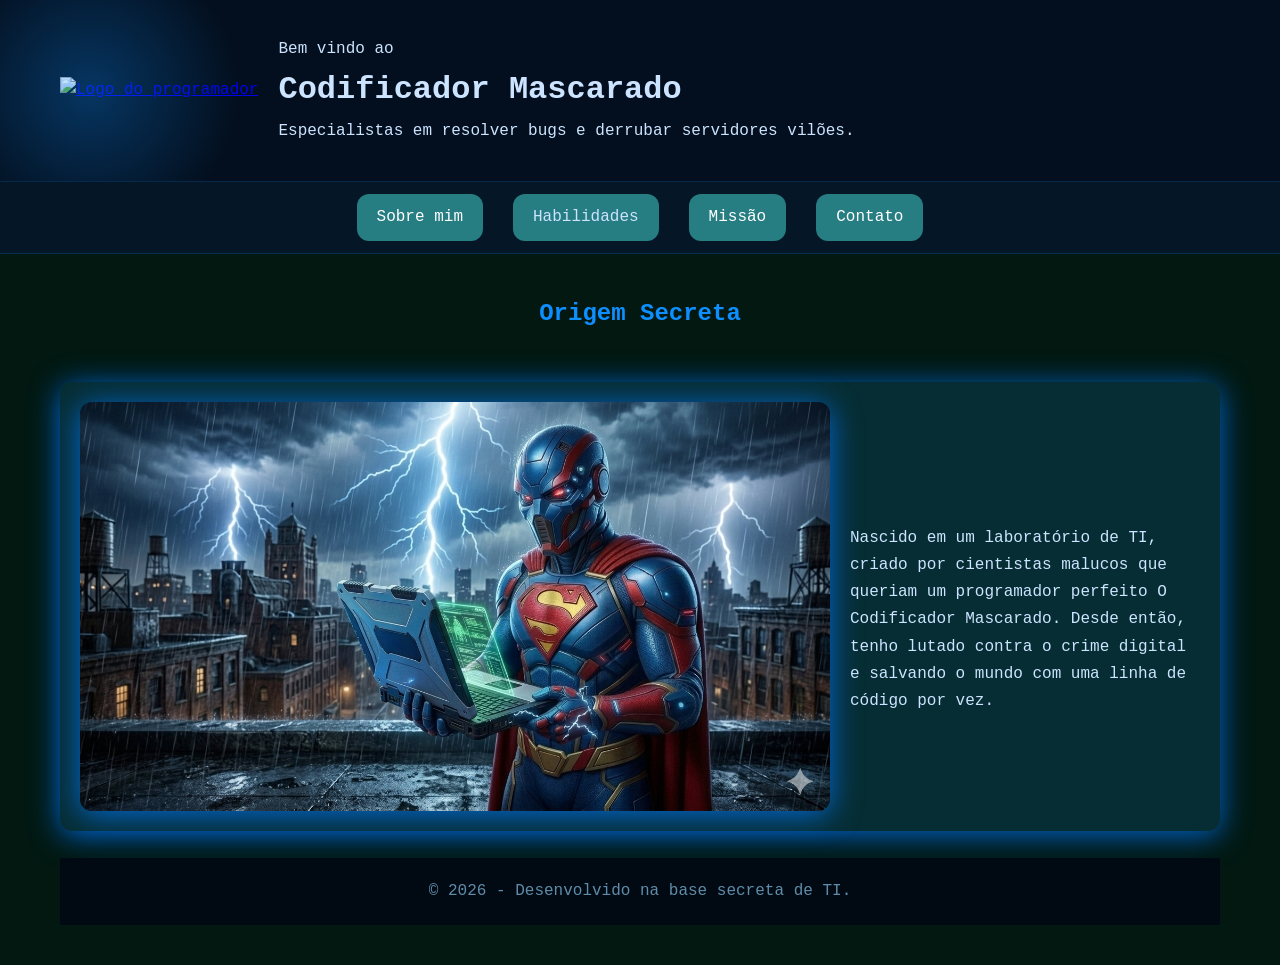
==== index.html @ 0e0251df "first commit" ====
<!DOCTYPE html>
 <html lang="pt-br"> <head>
    <meta charset="UTF-8"> <meta name="viewport" content="width=device-width, initial-scale=1.0">
     <title>Perfil de Super-Herói | Recrutamento</title>
     <link rel="stylesheet" href="style.css">
</head>

<body>

    <header class="container-cabecalho">
        <div class = cabecalho-inner>
            <a href="index.html" class = "logo-link">
                <img src="imagens/programador-mascarado.jpg  " alt="Logo do programador" title="Codificador Mascarado">
            </a>
            <div class="cabecalho-texto">
                <h4></h4>
                <span class="cabecalho-label">Bem vindo ao</span>
                <h1 class="cabecalho-titulo">Codificador Mascarado</h1>
                <p>Especialistas em resolver bugs e derrubar servidores vilões.</p>
            </div>
        </div>        
    </header> 

        <div class="container-navegacao">        
                <a href="index.html" class="btn-primary">Sobre mim</a>
                <a href="habilidades.html" class="btn-secondary">Habilidades</a>
                <a href="missao.html" class="btn-tertiary">Missão</a>
                <a href="contato.html" class="btn-quaternary">Contato</a>
        </div>

        <section class="container-sobre-mim">
            <h2>Origem Secreta</h2><br>
            <article class="servico">              
                <img src="imagens/herói-mascarado.png" alt="Logo do Herói" class="icone" width="750">
                <p class="servico-texto"><br>
                    Nascido em um laboratório de TI, criado por cientistas
                     malucos que queriam um programador perfeito <span class="servico-texto-realce">O Codificador Mascarado</span>. 
                     Desde então, tenho lutado contra o crime digital e salvando o mundo com uma linha de código por vez.
                    </p>
            </article> <br> 


    <footer>
        <p>&copy; 2026 - Desenvolvido na base secreta de TI.</p>
    </footer>

</body>
</html>
---- style.css ----
/* Variáveis globais */
:root{
    --cor-fundo-escuro:#021811;
    --cor-fundo-medio:#042e1a;
    --cor-fundo-card:#062d33;
    --cor-fundo-nav:#051626;
    --cor-fundo-cabecalho:#030f1e;
    --cor-fundo-rodape:#010a12;
    --cor-primaria:#0d8fff;
    --cor-primaria-hover:#3aaeff;
    --cor-acento:#00d4ff;
    --cor-texto:#cce4ff;
    --cor-texto-fraco:#5f8caa;
    --cor-branco:#ffffff;
    --cor-erro:#ff6b6b;
    --cor-sucesso:#4ade80;
    --fonte-principal:'Exo 2 ',monospace;
    --fonte-mono :'jetbrains mono', monospace;
    --raio-borda :12px;
    --sombra-card : 0 4px 30px rgba(0, 120, 255, 0.8);
    --sombra-brilho : 0 0 200px rgba(13, 143, 255,0.25);

    /* Reseta base */
    *,
    *::before,
    *::after{
        margin:0;
        padding: 0;
        box-sizing: border-box;
    }
        /* corpo da página */
        body{
            font-family: var(--fonte-principal);
            background-color: var(--cor-fundo-escuro);
            color:var(--cor-texto);
            line-height: 1.7;
            -webkit-font-smoothing:antialiased;
            /* Cabeçalho */        
    }
    .container-cabecalho{
        background-color: var(--cor-fundo-cabecalho);
        padding:36px 60px ;
        border-bottom: 1px solid rgba(13, 143, 255,0.2);
        position: relative;
        overflow: hidden;
    }
        .container-cabecalho::before{
            content: '';
            position: absolute;
            top: -60px;
            left: -60px;
            width: 300px;
            height: 300px;
            background: radial-gradient(circle at center , rgba(13, 143, 255, 0.3)0% ,transparent 70%);
            pointer-events: none;
        }
        /* Logo e texto lado a lado */
        .cabecalho-inner{
            display: flex;
            align-items: center;
            gap: 20px;
            max-width: 1200px;
            margin: 0 auto;

        }
        .container-navegacao{
            background-color: var(--cor-fundo-nav);
            padding: 12px 60px;
            display: flex;
            gap: 30px;
            border-bottom: 1px solid rgba(13, 143, 255,0.2);
            justify-content: center;
        }
        .btn-primary{
            background-color:  #319ea0c2;
            color: var(--cor-branco);
            padding: 10px 20px;
            border-radius: var(--raio-borda);
            text-decoration: none;
            transition: background-color 0.3s ease;
        }
        .btn-secondary{
            background-color:  #319ea0c2;
            color: var(--cor-texto);
            padding: 10px 20px;
            border-radius: var(--raio-borda);
            text-decoration: none;
            transition: background-color 0.3s ease;
        }
        .btn-tertiary{
            background-color:  #319ea0c2;
            color: var(--cor-branco);
            padding: 10px 20px;
            border-radius: var(--raio-borda);
            text-decoration: none;
            transition: background-color 0.3s ease;
        }
        .btn-quaternary{
            background-color: #319ea0c2;
            color: var(--cor-branco);
            padding: 10px 20px;
            border-radius: var(--raio-borda);
            text-decoration: none;
            transition: background-color 0.3s ease;
        }
        .container-navegacao a:hover{
            background-color: var(--cor-primaria-hover);

        }
        .container-sobre-mim{
            max-width: 1200px;
            margin: 40px auto;
            padding: 0 20px;
        }
        .container-sobre-mim h2{
            color: var(--cor-primaria);
            margin-bottom: 20px;
            text-align: center;
        }
        .container-sobre-mim .servico{
            background-color: var(--cor-fundo-card);
            padding: 20px;
            border-radius: var(--raio-borda);
            box-shadow: var(--sombra-card);
            display: flex;
            align-items: center;
            gap: 20px;
        }
        .container-sobre-mim .servico img{
            align-items: center;
            border: 4px solid var(rgba(39, 25, 84, 0));
            border-radius: var(--raio-borda);
            box-shadow: var(--sombra-card);
        }
         /* Container de habilidades */
         .container-habilidades{
            max-width: 1200px;
            margin: 40px auto;
            padding: 0 20px;
        }
        .container-habilidades img{
            align-items: center;
            border: 4px solid var(rgba(39, 25, 84, 0));
            border-radius: var(--raio-borda);
            box-shadow: var(--sombra-card);}
        .container-habilidades h2{
            color: var(--cor-primaria);
            margin-bottom: 20px;
            text-align: center;
        }
        .container-habilidades .servico{
            background-color: var(--cor-fundo-card);
            padding: 20px;
            border-radius: var(--raio-borda);
            box-shadow: var(--sombra-card);
            display: flex;
             align-items: center;
            gap: 20px;
        }
        .container-habilidades .servico img{ 
            align-items: center;
            border: 4px solid var(rgba(39, 25, 84, 0));
            border-radius: var(--raio-borda);
            box-shadow: var(--sombra-card);
    
        }
            /* Container de missão */
        .container-missao{
             max-width: 1200px;
            margin: 40px auto;
            padding: 0 20px;
        }
        .container-missao h2{
            color: var(--cor-primaria);
            margin-bottom: 20px;
            text-align: center;
        }
        .container-missao .servico{
            background-color: var(--cor-fundo-card);
            padding: 20px;
            border-radius: var(--raio-borda);
            box-shadow: var(--sombra-card);
            display: flex;
            align-items: center;
            gap: 20px;
        }
        .container-missao img{ 
            align-items: center;
            border: 4px solid var(rgba(39, 25, 84, 0));
            border-radius: var(--raio-borda);
            box-shadow: var(--sombra-card);

        }
        
         /* Rodapé */
         footer{
            background-color: var(--cor-fundo-rodape);
            text-align: center;
            padding: 20px;
            color: var(--cor-texto-fraco);
         }

}
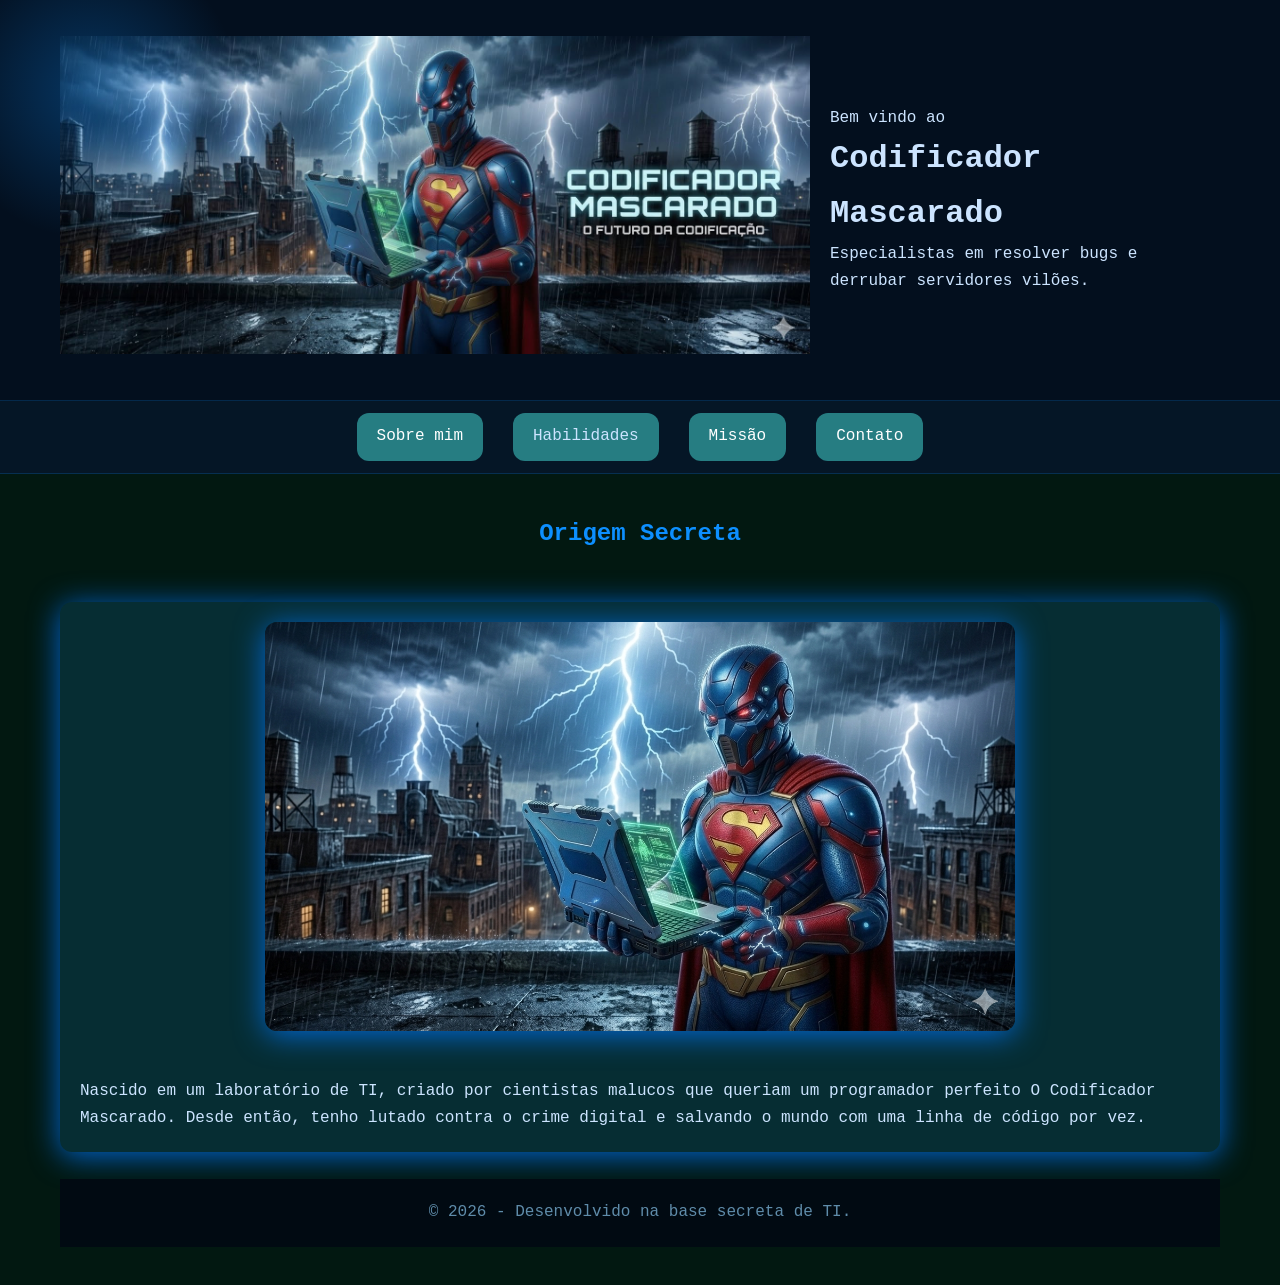
==== commit 8c6ae2d7: "" ====
--- a/index.html
+++ b/index.html
@@ -10,7 +10,7 @@
     <header class="container-cabecalho">
         <div class = cabecalho-inner>
             <a href="index.html" class = "logo-link">
-                <img src="imagens/programador-mascarado.jpg  " alt="Logo do programador" title="Codificador Mascarado">
+                <img src="imagens/codificador.jpg  " alt="Logo do programador" title="Codificador Mascarado" width="750">
             </a>
             <div class="cabecalho-texto">
                 <h4></h4>
--- a/style.css
+++ b/style.css
@@ -126,6 +126,12 @@
             align-items: center;
             gap: 20px;
         }
+        .servico {
+            flex-direction: column;
+        }
+        .container-sobre-mim .servico p{
+            flex: 1;
+        }
         .container-sobre-mim .servico img{
             align-items: center;
             border: 4px solid var(rgba(39, 25, 84, 0));
@@ -189,11 +195,79 @@
             border: 4px solid var(rgba(39, 25, 84, 0));
             border-radius: var(--raio-borda);
             box-shadow: var(--sombra-card);
-
-        }
-        
-         /* Rodapé */
-         footer{
+        }
+        .container-contato{
+            max-width: 1200px;
+            margin: 40px auto;
+            padding: 0 20px;
+        }
+        .container-contato h2{
+            color: var(--cor-primaria);
+            margin-bottom: 20px;
+            text-align: center;
+        }
+        .container-contato .servico{
+            background-color: var(--cor-fundo-card);
+            padding: 20px;
+            border-radius: var(--raio-borda);
+            box-shadow: var(--sombra-card);
+            display: flex;
+            align-items: center;
+            gap: 20px;
+        }
+        .container-contato img{ 
+            align-items: center;
+            border: 4px solid var(rgba(39, 25, 84, 0));
+            border-radius: var(--raio-borda);
+            box-shadow: var(--sombra-card);
+        }
+        .container-contato form{
+            display: flex;
+            flex-direction: column;
+            gap: 15px;
+            margin-top: 20px;
+        }
+        .label{
+            font-weight: bold;
+            color: var(--cor-texto-fraco);
+            background-color: var(--cor-fundo-card);
+            padding: 10px;
+            border-radius: var(--raio-borda);
+            box-shadow: var(--sombra-card);
+        }
+        .container-contato form input{
+            padding: 10px;
+            border-radius: var(--raio-borda);
+            border: 1px solid var(--cor-texto-fraco);
+            background-color: var(--cor-fundo-card);
+            color: var(--cor-texto);
+            box-shadow: var(--sombra-card);
+        }
+        .container-contato form textarea{
+            padding: 10px;
+            border-radius: var(--raio-borda);
+            border: 1px solid var(--cor-texto-fraco);
+            background-color: var(--cor-fundo-card);
+            color: var(--cor-texto);
+            box-shadow: var(--sombra-card);
+        }
+        .container-contato form button{
+            position: relative;
+            justify-content: center;
+            display: flex;
+            align-items: center;
+            width: 100%;
+            height: 40px;
+            align-self: flex-start;
+            background-color: var(--cor-primaria);
+            color: var(--cor-branco);
+            padding: 10px 20px;
+            border-radius: var(--raio-borda);
+            border: none;
+            cursor: pointer;
+            transition: background-color 0.3s ease;
+        }
+    footer{
             background-color: var(--cor-fundo-rodape);
             text-align: center;
             padding: 20px;
